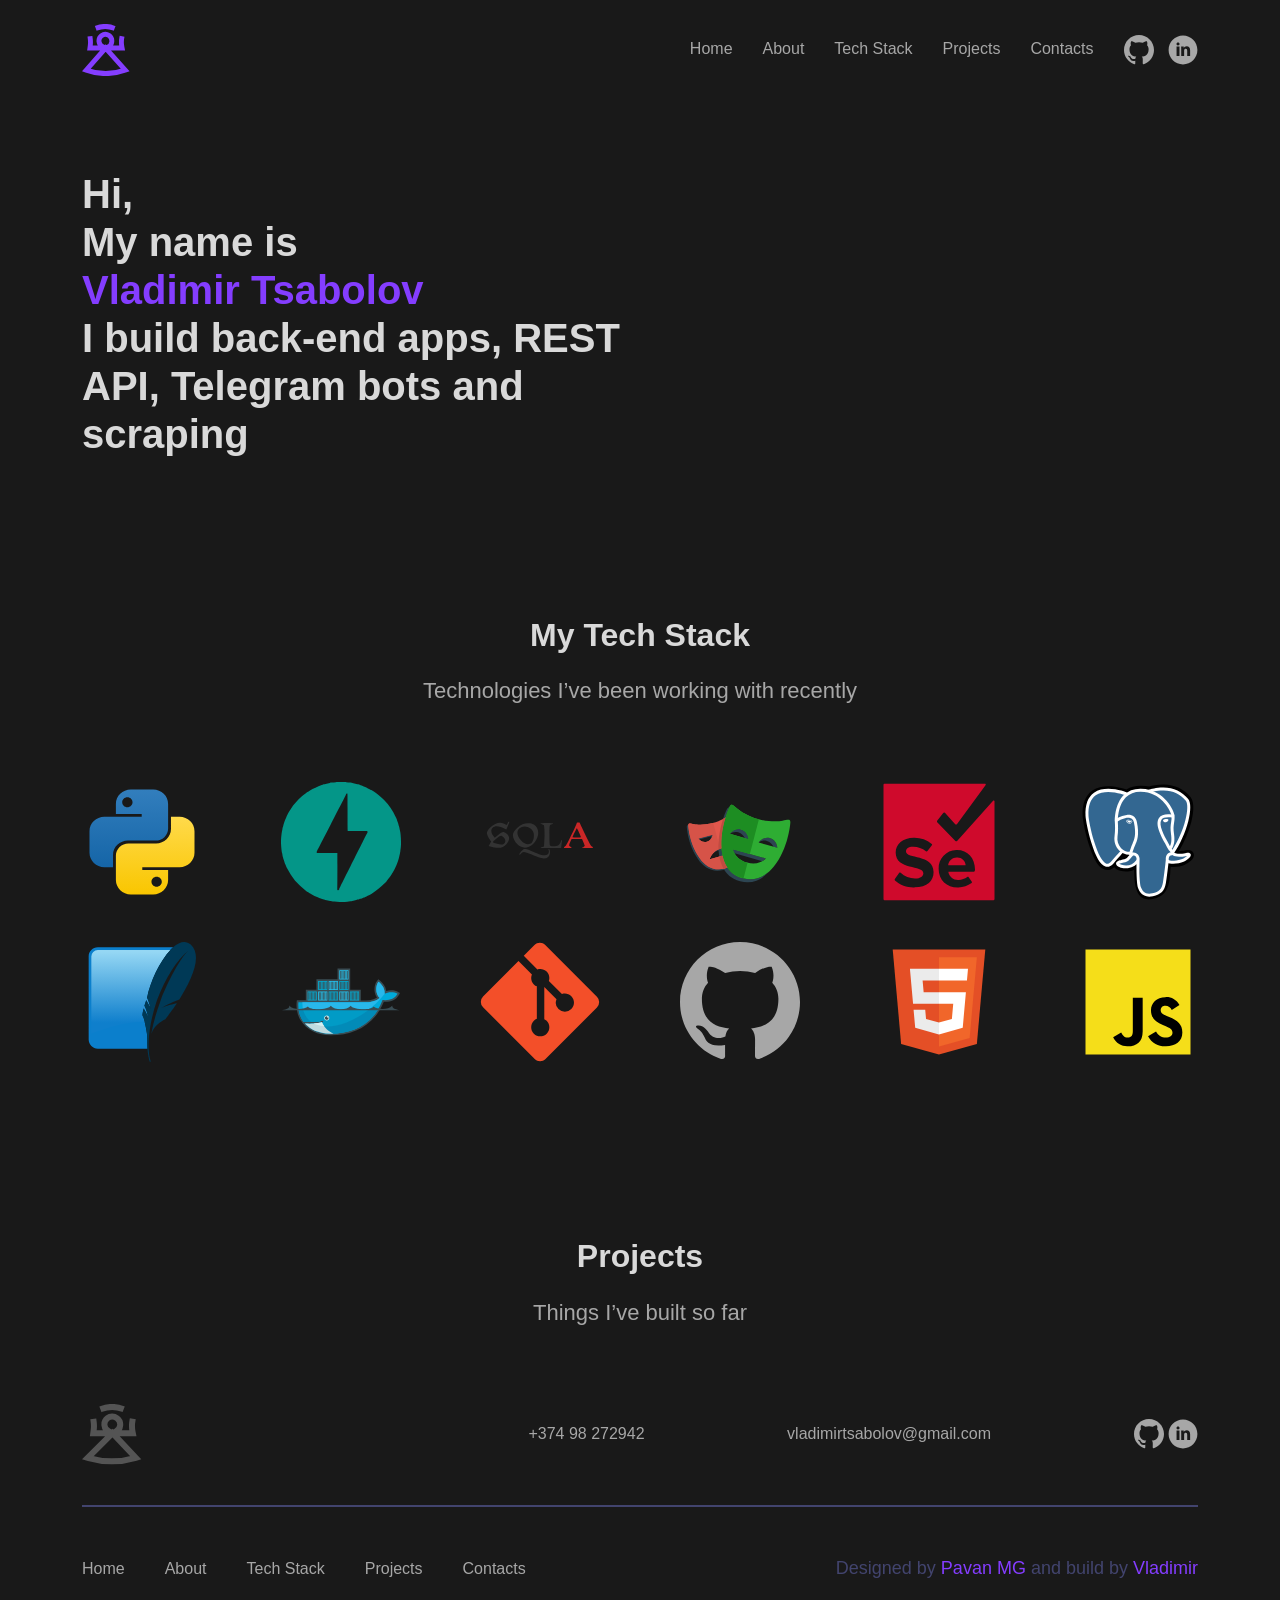
==== index.html @ 78fd00c0 "Edit structure fot github pages works" ====
<!DOCTYPE html>
<html lang="en">
<head>
  <meta charset="UTF-8">
  <meta name="viewport" content="width=device-width, initial-scale=1.0">
  <title>Vladimir Barca's portfolio</title>
  <link rel="icon" type="" href="Icons/logo.svg">
  <link rel="preconnect" type="" href="Fonts/Poppins-Bold.ttf">
  <link rel="preconnect" type="" href="Fonts/Poppins-Medium.ttf">
  <link rel="preconnect" type="" href="Fonts/Poppins-Regular.ttf">
  <link rel="stylesheet" href="CSS/bootstrap.css">
  <link rel="stylesheet" href="CSS/main.css">
</head>

<body>
  <header class='container'>
    <div class='logo'>
      <img src="Icons/logo.svg" alt="Carthage studio logo" width="48px">
    </div>
    <div class='menu'>
      <div class='nav'>
        <ul>
          <li><a href="">Home</a></li>
          <li><a href="">About</a></li>
          <li><a href="">Tech Stack</a></li>
          <li><a href="">Projects</a></li>
          <li><a href="">Contacts</a></li>
        </ul>
      </div>
      <div class='social'>
        <a href="https://github.com/VladimirNTS"><img src="Icons/github_icon.svg" alt="My linkedin"></a>
        <a href=""><img src="Icons/linkedin.svg" alt="My github"></a>
      </div>
    </div>
    
  </header>
  <div class="container hero">
    <div class="hero-text">
      <h1>Hi,<br>
  My name is<br>
  <span class='purple'>Vladimir Tsabolov</span><br>
  I build back-end apps, REST API, Telegram bots and scraping</h1>
    </div>
    <div class="hero-image">
      <img src="" alt="">
    </div>
  </div>
  <div class='container tech-stack'>
    <div class='tech-title'>
      <h2>My Tech Stack</h2>
      <p>Technologies I’ve been working with recently</p>
    </div>
    <div class='tech-list'>
      <div>
        <img src="Icons/python-svgrepo-com.svg" alt="Python" width="120px" title="Python">
        <img src="Icons/FastAPI.svg" alt="FastAPI" width='120px' title="FastAPI">
        <img src="Icons/SQLAlchemy.svg" alt="SQLAlchemy" width="120px" title="SQLAlchemy">
        <img src="Icons/Playwrite.svg" alt="Playwrite" width="120px" title="Playwrite">
        <img src="Icons/Selenium.svg" alt="Selenium" width="120px" title="Selenium">
        <img src="Icons/PostgresSQL.svg" alt="PostgresSQL" width="120px" title="PostgresSQL">
      </div>
      <div>
        <img src="Icons/SQLite.svg" alt="SQLite" width="120px" title="SQLite">
        <img src="Icons/Docker.svg" alt="Docker" width="120px" title="Docker">
        <img src="Icons/Git.svg" alt="Git" width="120px" title="Git">
        <img src="Icons/github_icon.svg" alt="GitHub" width="120px" title="GitHub">
        <img src="Icons/vscode-icons_file-type-html.svg" alt="HTML/CSS" title="HTML/CSS">
        <img src="Icons/vscode-icons_file-type-js-official.svg" alt="JavaScript" title="JavaScript">
      </div>
    </div>
  </div>
  <div class='container projects'>
    <div class='projects-title'>
      <h2>Projects</h2>
      <p>Things I’ve built so far</p>
    </div>
  </div>
  <footer class="container">
    <div class="footer-up">
      <div class="logo">
        <img src="Icons/logo_dark.svg" alt="">
      </div>
      <div class="links">
        <a href="">+374 98 272942</a>
        <a href="https://vladimirtsabolov@gmail.com">vladimirtsabolov@gmail.com</a>
        <div>
          <a href="https://github.com/VladimirNTS"><img src="Icons/github_icon.svg" alt="My linkedin"></a>
          <a href=""><img src="Icons/linkedin.svg" alt="My github"></a>
        </div>
      </div>
    </div>
    <div class='menu'>
      <div>
        <ul>
          <li><a href="">Home</a></li>
          <li><a href="">About</a></li>
          <li><a href="">Tech Stack</a></li>
          <li><a href="">Projects</a></li>
          <li><a href="">Contacts</a></li>
        </ul>
      </div>
      <div>
        <h4>Designed by <span class='purple'>Pavan MG</span> and build by <span class='purple'>Vladimir</span></h4>
      </div>
    </div>

  </footer>
</body>
</html>
---- CSS/main.css ----
body {
  background: #191919;
  color: #D9D9D9;
  margin: 0;
  padding: 0;
  font-family: 'Poppins', sans-serif;
}

h1 {
  font-weight: bold;
  font-size: 40px;
}

h2 {
  font-weight: bold;
  font-size: 32px;
  margin-bottom: 20px;
}

h4 {
  color: #42446E;
  font-size: 18px;
  margin: 0;
}

p {
  font-weight: regular;
  font-size: 22px;
  color: #A7A7A7;
}

.purple {
  color: #843DFF;
}

header {
  height: 100px;
  display: flex;
  justify-content: space-between;
  align-items: center;
}

header .menu {
  display: flex;
  justify-content: space-between;
  align-items: center;
}

header ul {
  display: flex;
  justify-content: space-between;
  align-items: center;
  margin: 0;
}

header li {
  margin: 0;
  margin-right: 30px;
  list-style: None;
}

header li a {
  text-decoration: none;
  color: #A7A7A7;
}

header .social a {
  margin-right: 10px;
}

header .social a:last-of-type {
  margin-right: 0;
}

header li a::after {
  content: "";
  display: block;
  width: 0;
  background: #A7A7A7;
  height: 2px;
  transition: all .3s ease;
}

header .menu img:hover {
  cursor: pointer;
}

header li a:hover::after {
  width: 100%
}

.hero {
  margin-top: 70px;
  display: flex;
  justify-content: space-between;
  align-items: center;
}

.hero-text {
  max-width: 50%;
}

.tech-stack {
  margin-bottom: 50px;
  margin-top: 150px;
}

.tech-title {
  text-align: center;
  margin-bottom: 75px;
}

.tech-list div {
  display: flex;
  justify-content: space-between;
  margin-bottom: 40px;
}


.projects {
  margin-bottom: 50px;
  margin-top: 175px;
}

.projects-title {
  text-align: center;
  margin-bottom: 75px;
}


.footer-up {
  display: flex;
  justify-content: space-between;
  align-items: center;
  margin: 40px 0;
  padding-bottom: 40px;
  border-bottom: 2px solid #42446E;
}

.footer-up .links {
  width: 60%;
  display: flex;
  justify-content: space-between;
  align-items: center;
}

footer a {
  text-decoration: none;
  color: #A7A7A7;
  margin: 0;
  transition: all .3s ease;
}

footer a:hover {
  color: #666666;
}

footer .menu {
  display: flex;
  justify-content: space-between;
  align-items: center;
  margin: 50px 0;
}

footer ul {
  display: flex;
  justify-content: space-between;
  align-items: center;
  margin: 0;
  padding: 0;
}

footer li {
  margin: 0;
  margin-right: 40px;
  list-style: None;
}
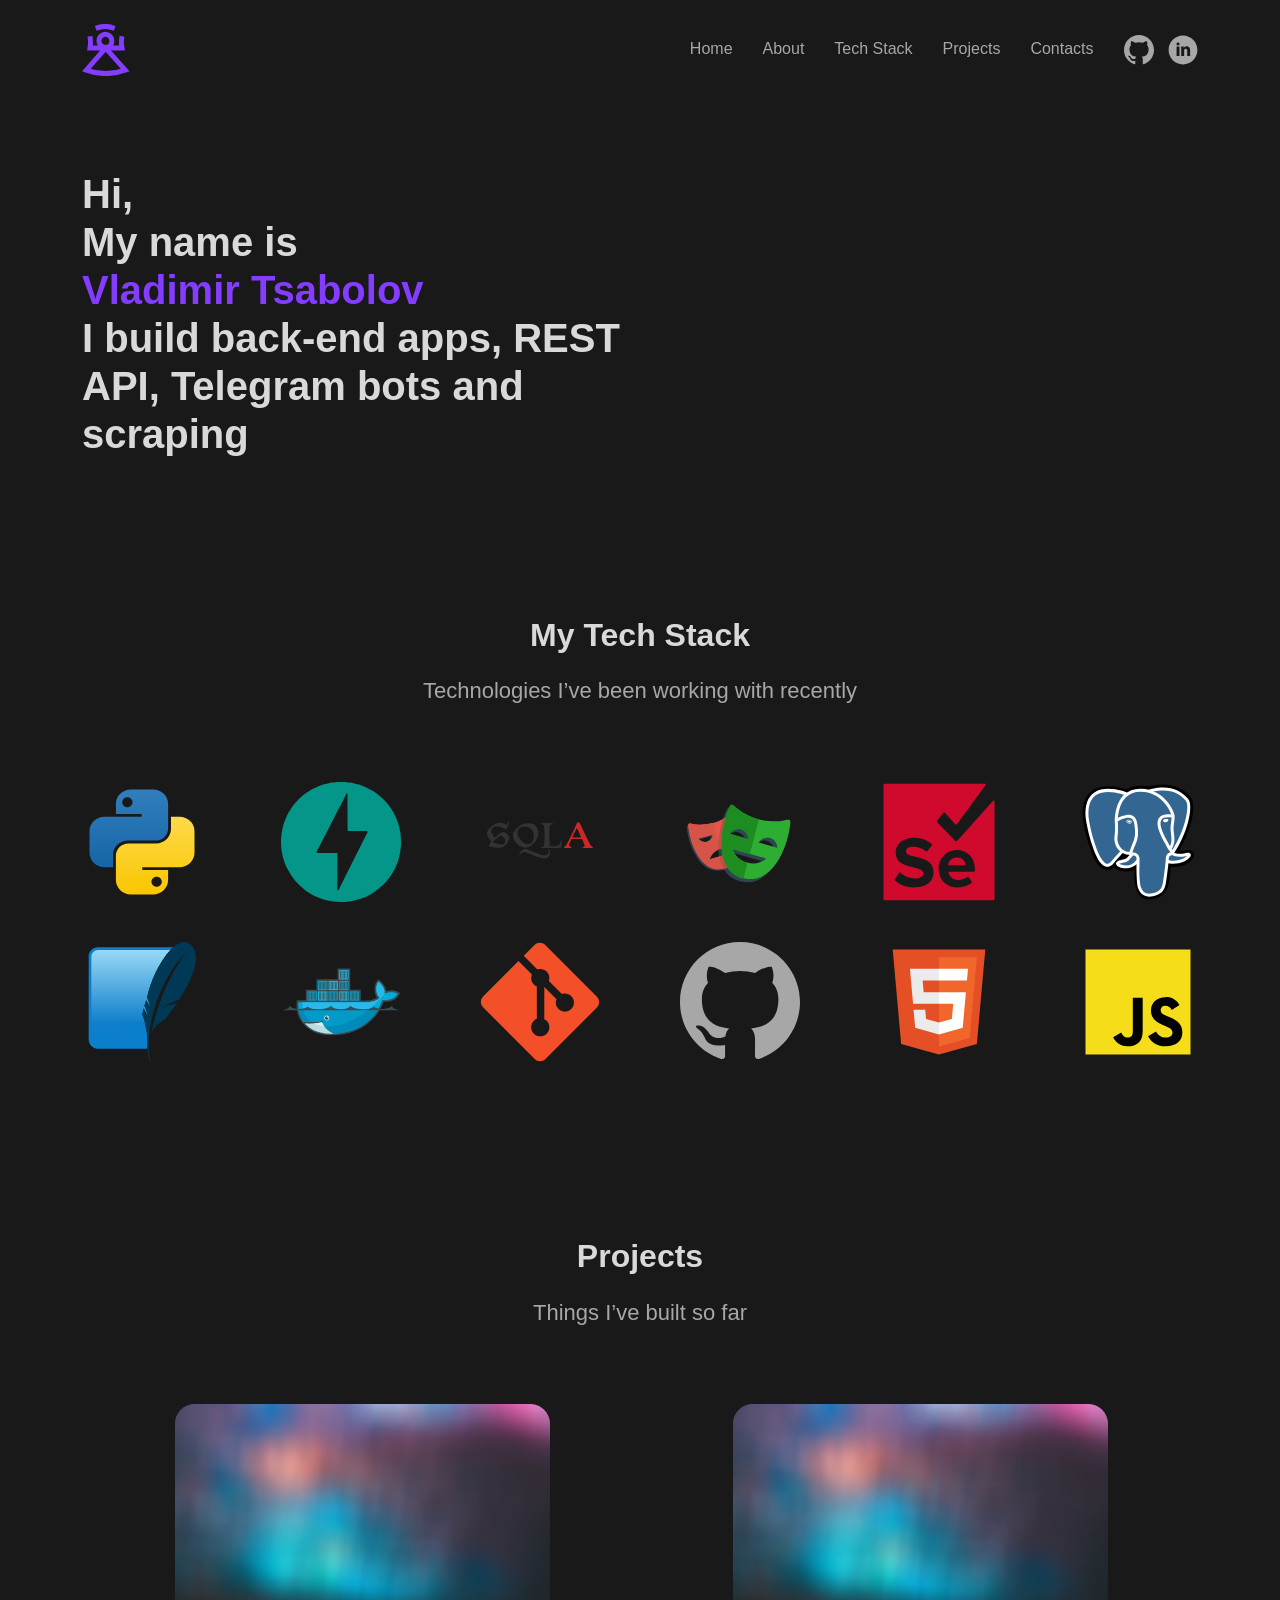
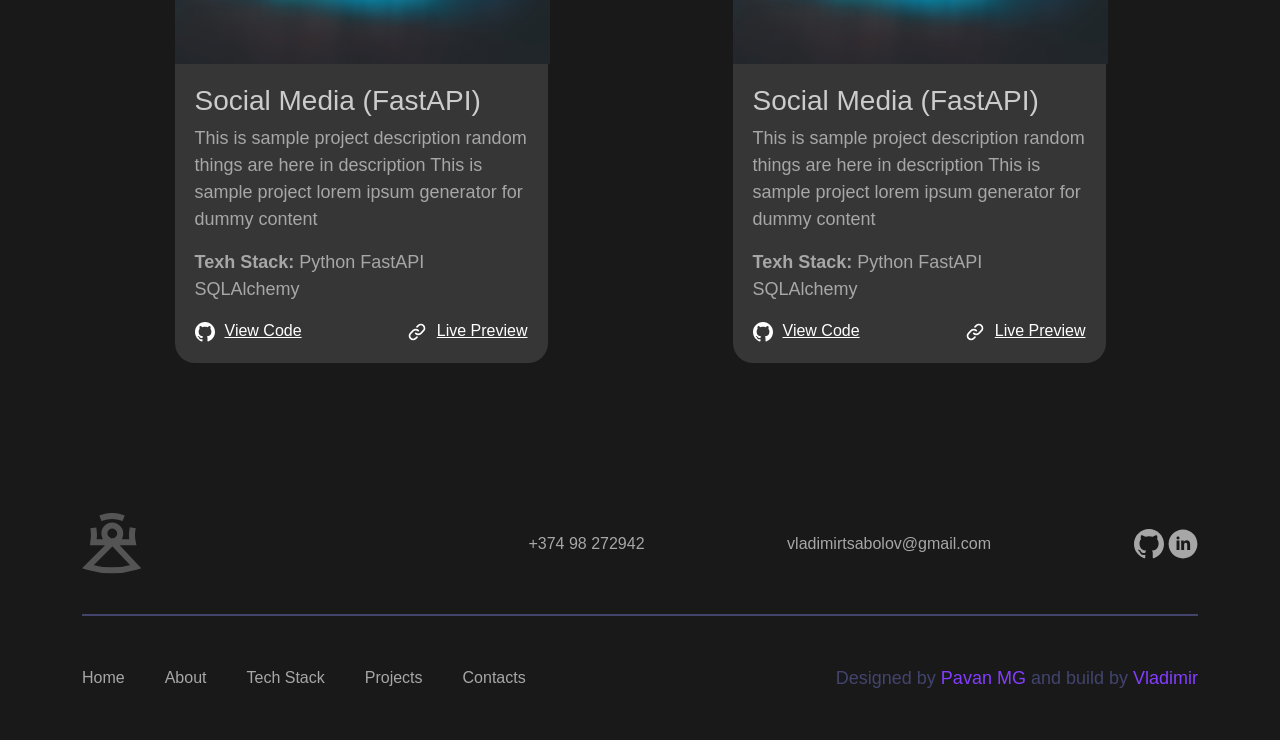
==== commit c45d1910: "Added projects section" ====
--- a/index.html
+++ b/index.html
@@ -74,6 +74,32 @@
       <h2>Projects</h2>
       <p>Things I’ve built so far</p>
     </div>
+    <div class="projects-list">
+      <div class="project-card">
+        <img src="/Icons/Rectangle 18.png" alt="">
+        <div class="projects-info">
+          <h3>Social Media (FastAPI)</h3>
+          <p>This is sample project description random things are here in description This is sample project lorem ipsum generator for dummy content</p>
+          <p><b>Texh Stack:</b> Python FastAPI SQLAlchemy</p>
+          <div class="projects-links">
+            <a href="https://github.com/VladimirNTS"><img src="Icons/github_small.svg" alt="My linkedin">View Code</a>
+            <a href="https://github.com/VladimirNTS"><img src="./Icons/akar-icons_link-chain.svg" alt="My linkedin">Live Preview</a>
+          </div>
+        </div>
+      </div>
+      <div class="project-card">
+        <img src="/Icons/Rectangle 18.png" alt="">
+        <div class="projects-info">
+          <h3>Social Media (FastAPI)</h3>
+          <p>This is sample project description random things are here in description This is sample project lorem ipsum generator for dummy content</p>
+          <p><b>Texh Stack:</b> Python FastAPI SQLAlchemy</p>
+          <div class="projects-links">
+            <a href="https://github.com/VladimirNTS"><img src="Icons/github_small.svg" alt="My linkedin">View Code</a>
+            <a href="https://github.com/VladimirNTS"><img src="./Icons/akar-icons_link-chain.svg" alt="My linkedin">Live Preview</a>
+          </div>
+        </div>
+      </div>
+    </div>
   </div>
   <footer class="container">
     <div class="footer-up">
@@ -81,7 +107,7 @@
         <img src="Icons/logo_dark.svg" alt="">
       </div>
       <div class="links">
-        <a href="">+374 98 272942</a>
+        <a href="tel:+37498272942">+374 98 272942</a>
         <a href="https://vladimirtsabolov@gmail.com">vladimirtsabolov@gmail.com</a>
         <div>
           <a href="https://github.com/VladimirNTS"><img src="Icons/github_icon.svg" alt="My linkedin"></a>
@@ -103,7 +129,6 @@
         <h4>Designed by <span class='purple'>Pavan MG</span> and build by <span class='purple'>Vladimir</span></h4>
       </div>
     </div>
-
   </footer>
 </body>
 </html>
--- a/CSS/main.css
+++ b/CSS/main.css
@@ -1,5 +1,3 @@
-
-
 body {
   background: #191919;
   color: #D9D9D9;
@@ -19,9 +17,18 @@
   margin-bottom: 20px;
 }
 
+h3 {
+  font-size: 28px;
+  color: #CCCCCC;
+}
+
 h4 {
   color: #42446E;
   font-size: 18px;
+  margin: 0;
+}
+
+a {
   margin: 0;
 }
 
@@ -120,7 +127,7 @@
 
 
 .projects {
-  margin-bottom: 50px;
+  margin-bottom: 100px;
   margin-top: 175px;
 }
 
@@ -129,6 +136,46 @@
   margin-bottom: 75px;
 }
 
+.projects-list {
+  display: flex;
+  justify-content: space-around;
+  flex-wrap: wrap;
+}
+
+.project-card {
+  background: #363636;
+  border-radius: 20px;
+  width: 373px;
+  margin-bottom: 50px;
+}
+
+.projects-info {
+  padding: 20px;
+}
+
+.project-card p {
+  font-size: 18px;
+  font-weight: light;
+}
+
+.projects-links {
+  display: flex;
+  justify-content: space-between;
+}
+
+.projects-links img {
+  margin-right: 10px;
+}
+
+.projects-links a {
+  color: #fff;
+  transition: all .2s ease;
+}
+
+.projects-links a:hover {
+  color: #A7A7A7;
+}
+
 
 .footer-up {
   display: flex;
@@ -150,7 +197,7 @@
   text-decoration: none;
   color: #A7A7A7;
   margin: 0;
-  transition: all .3s ease;
+  transition: all .2s ease;
 }
 
 footer a:hover {
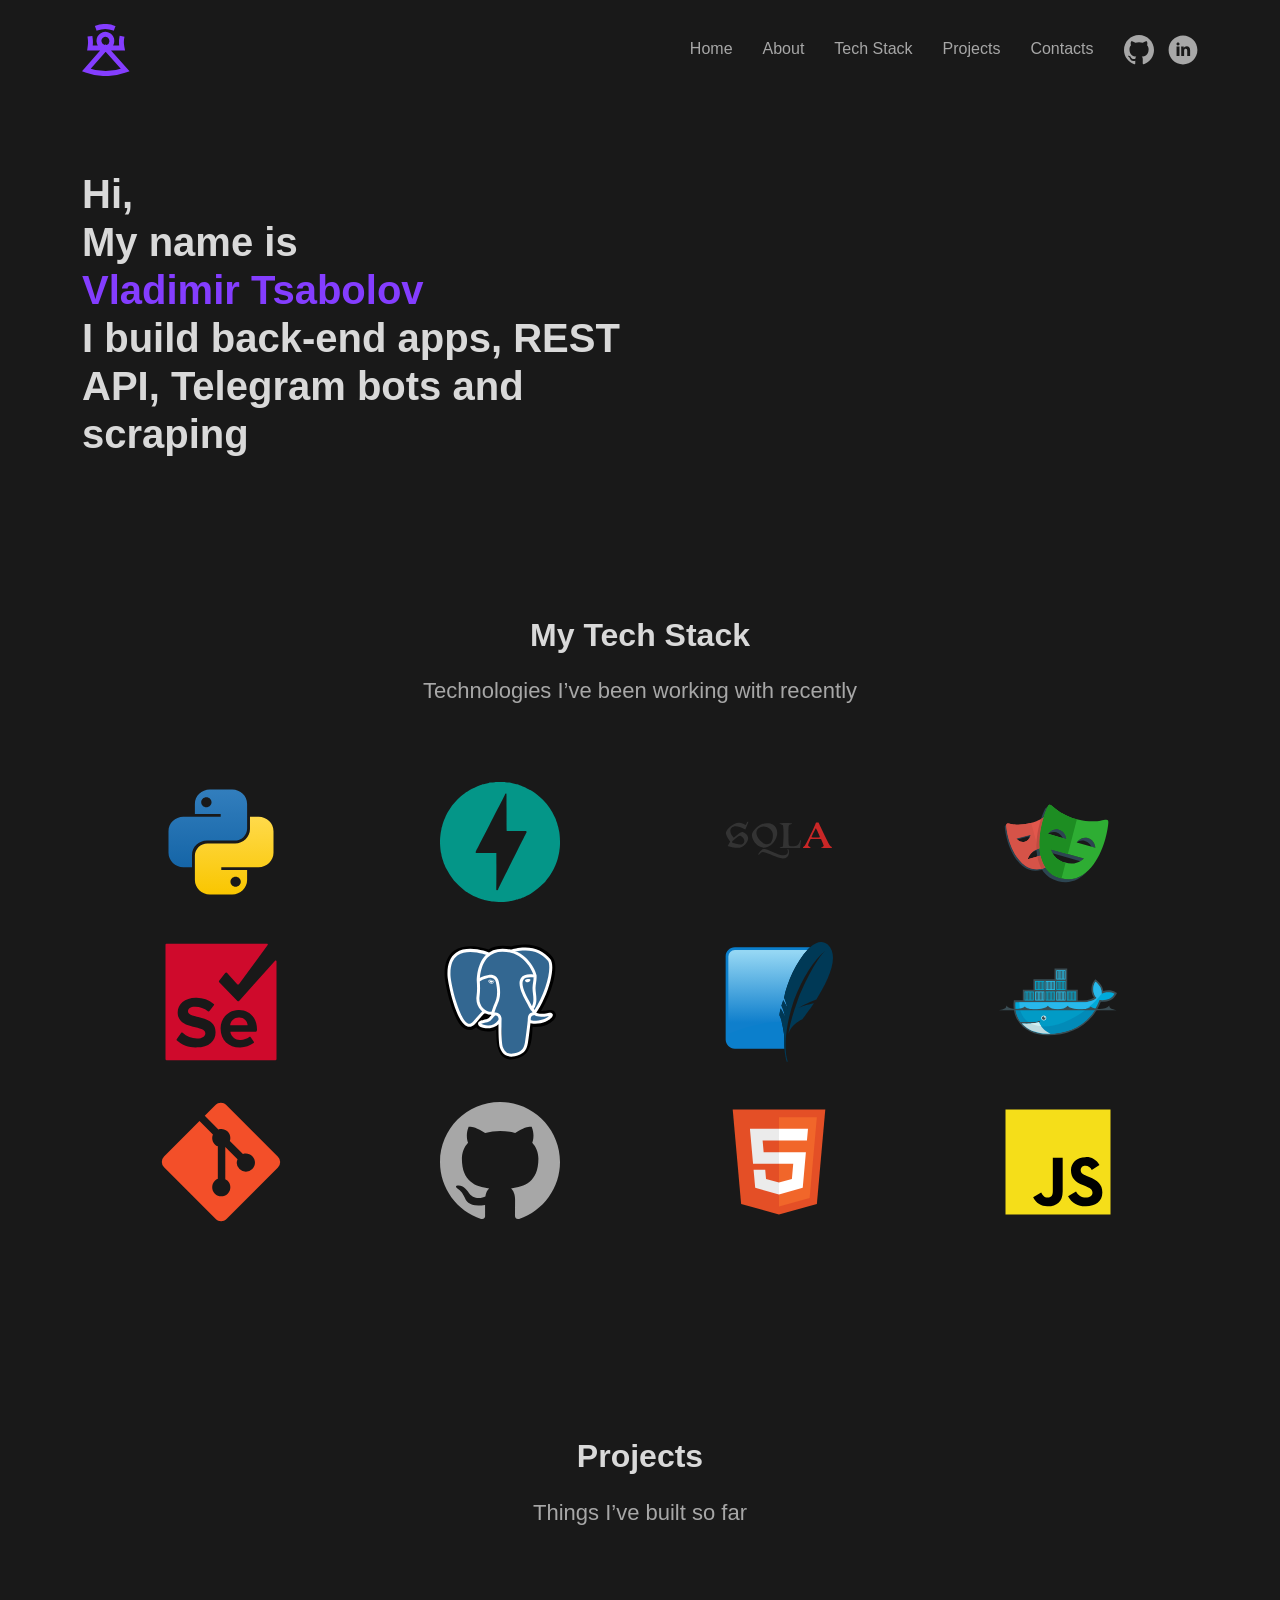
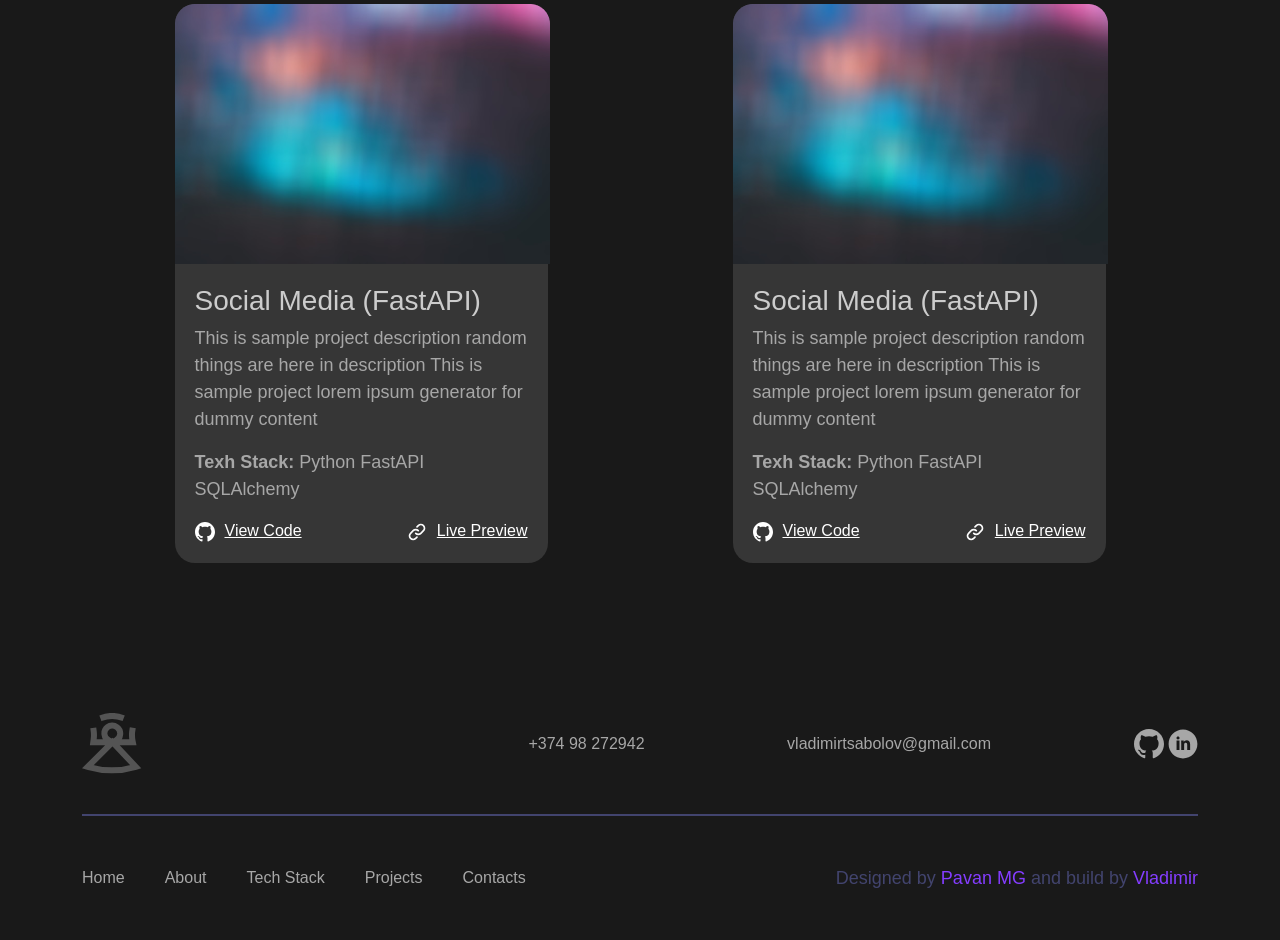
==== commit 27384038: "Added adaptive for every devices" ====
--- a/index.html
+++ b/index.html
@@ -51,22 +51,18 @@
       <p>Technologies I’ve been working with recently</p>
     </div>
     <div class='tech-list'>
-      <div>
-        <img src="Icons/python-svgrepo-com.svg" alt="Python" width="120px" title="Python">
-        <img src="Icons/FastAPI.svg" alt="FastAPI" width='120px' title="FastAPI">
-        <img src="Icons/SQLAlchemy.svg" alt="SQLAlchemy" width="120px" title="SQLAlchemy">
-        <img src="Icons/Playwrite.svg" alt="Playwrite" width="120px" title="Playwrite">
-        <img src="Icons/Selenium.svg" alt="Selenium" width="120px" title="Selenium">
-        <img src="Icons/PostgresSQL.svg" alt="PostgresSQL" width="120px" title="PostgresSQL">
-      </div>
-      <div>
-        <img src="Icons/SQLite.svg" alt="SQLite" width="120px" title="SQLite">
-        <img src="Icons/Docker.svg" alt="Docker" width="120px" title="Docker">
-        <img src="Icons/Git.svg" alt="Git" width="120px" title="Git">
-        <img src="Icons/github_icon.svg" alt="GitHub" width="120px" title="GitHub">
-        <img src="Icons/vscode-icons_file-type-html.svg" alt="HTML/CSS" title="HTML/CSS">
-        <img src="Icons/vscode-icons_file-type-js-official.svg" alt="JavaScript" title="JavaScript">
-      </div>
+      <div><img src="Icons/python-svgrepo-com.svg" alt="Python" width="120px" title="Python"></div>
+      <div><img src="Icons/FastAPI.svg" alt="FastAPI" width='120px' title="FastAPI"></div>
+      <div><img src="Icons/SQLAlchemy.svg" alt="SQLAlchemy" width="120px" title="SQLAlchemy"></div>
+      <div><img src="Icons/Playwrite.svg" alt="Playwrite" width="120px" title="Playwrite"></div>
+      <div><img src="Icons/Selenium.svg" alt="Selenium" width="120px" title="Selenium"></div>
+      <div><img src="Icons/PostgresSQL.svg" alt="PostgresSQL" width="120px" title="PostgresSQL"></div>
+      <div><img src="Icons/SQLite.svg" alt="SQLite" width="120px" title="SQLite"></div>
+      <div><img src="Icons/Docker.svg" alt="Docker" width="120px" title="Docker"></div>
+      <div><img src="Icons/Git.svg" alt="Git" width="120px" title="Git"></div>
+      <div><img src="Icons/github_icon.svg" alt="GitHub" width="120px" title="GitHub"></div>
+      <div><img src="Icons/vscode-icons_file-type-html.svg" alt="HTML/CSS" title="HTML/CSS"></div>
+      <div><img src="Icons/vscode-icons_file-type-js-official.svg" alt="JavaScript" title="JavaScript"></div>
     </div>
   </div>
   <div class='container projects'>
@@ -76,7 +72,7 @@
     </div>
     <div class="projects-list">
       <div class="project-card">
-        <img src="/Icons/Rectangle 18.png" alt="">
+        <img src="Images/test_for_projects.png" class="preview" alt="">
         <div class="projects-info">
           <h3>Social Media (FastAPI)</h3>
           <p>This is sample project description random things are here in description This is sample project lorem ipsum generator for dummy content</p>
@@ -88,7 +84,7 @@
         </div>
       </div>
       <div class="project-card">
-        <img src="/Icons/Rectangle 18.png" alt="">
+        <img src="/Images/test_for_projects.png" class="preview" alt="">
         <div class="projects-info">
           <h3>Social Media (FastAPI)</h3>
           <p>This is sample project description random things are here in description This is sample project lorem ipsum generator for dummy content</p>
--- a/CSS/main.css
+++ b/CSS/main.css
@@ -71,6 +71,12 @@
 header li a {
   text-decoration: none;
   color: #A7A7A7;
+}
+
+@media(max-width: 800px) {
+  header ul {
+    display: none;
+  }
 }
 
 header .social a {
@@ -119,12 +125,20 @@
   margin-bottom: 75px;
 }
 
+.tech-list {
+  display: flex;
+  justify-content: space-around;
+  margin-bottom: 40px;
+  flex-wrap: wrap;
+}
+
+
 .tech-list div {
-  display: flex;
-  justify-content: space-between;
+  flex: 0 0 calc(100% / 6 + 40px);
   margin-bottom: 40px;
-}
-
+  padding: 0;
+  text-align: center;
+}
 
 .projects {
   margin-bottom: 100px;
@@ -170,6 +184,7 @@
 .projects-links a {
   color: #fff;
   transition: all .2s ease;
+  text-align: center;
 }
 
 .projects-links a:hover {
@@ -193,6 +208,28 @@
   align-items: center;
 }
 
+@media(max-width: 770px) {
+  .footer-up {
+    display: block;
+    text-align: center;
+  }
+  .footer-up .links {
+    width: 100%;
+    margin-top: 50px;
+  }
+  .hero {
+    display: block;
+    width: 100%;
+    text-align: center;
+  }
+  .hero-text {
+    max-width: 100%;
+  }
+  .hero-text h1 {
+    width: 100%;
+  }
+}
+
 footer a {
   text-decoration: none;
   color: #A7A7A7;
@@ -225,4 +262,43 @@
   list-style: None;
 }
 
-
+@media(max-width: 1000px) {
+  footer .menu {
+    display: block;
+    text-align: center;
+  }
+
+  footer ul {
+    margin-bottom: 40px;
+  }
+  footer li {
+    margin: 0;
+  }
+}
+
+@media(max-width: 425px) {
+  .project-card {
+    width: 90%;
+  }
+  .project-card .preview {
+    width: 100%;
+  }
+  footer ul {
+    display: block;
+  }
+  footer li {
+    margin-bottom: 20px;
+  }
+  .footer-up .links {
+    display: block;
+    text-align: center;
+  }
+  .footer-up .links * {
+    display: block;
+    margin-top: 20px;
+    text-align: center;
+  }
+  .footer-up .links div {
+    padding: 0 45%;
+  }
+}
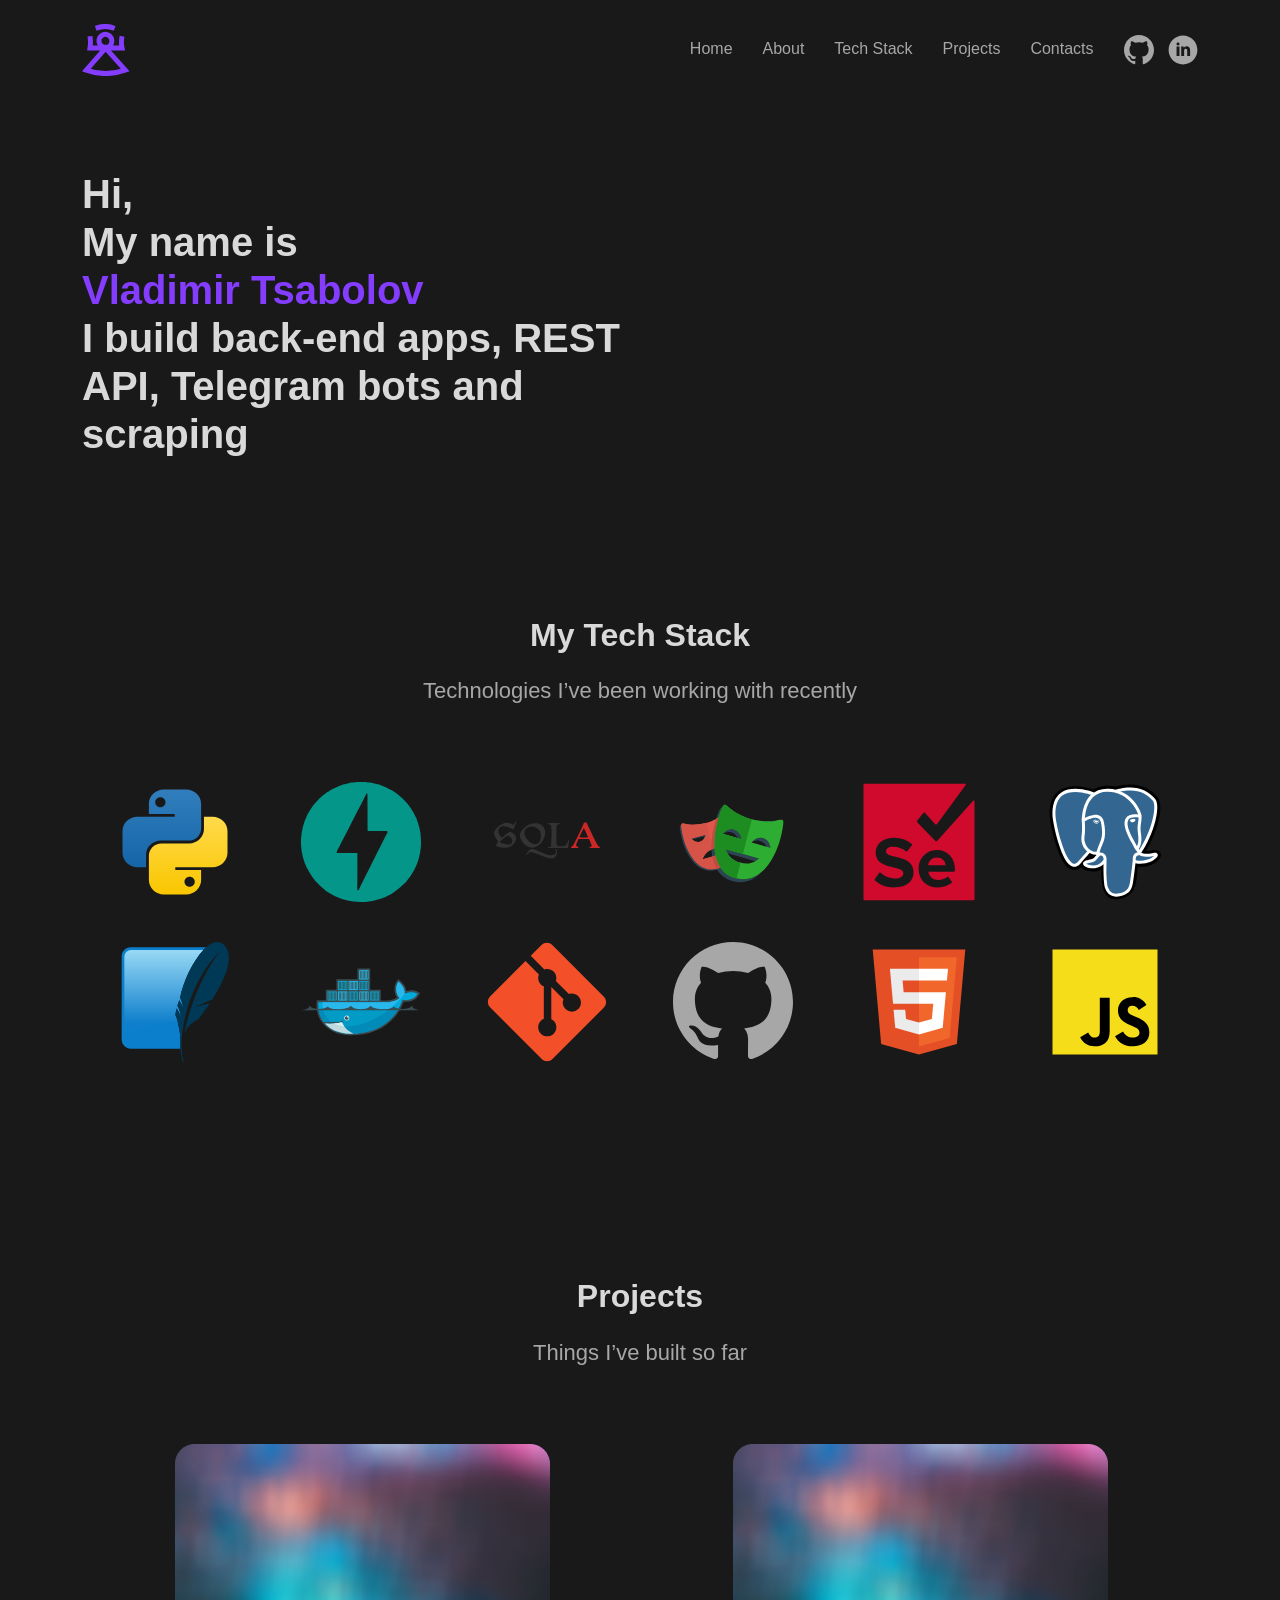
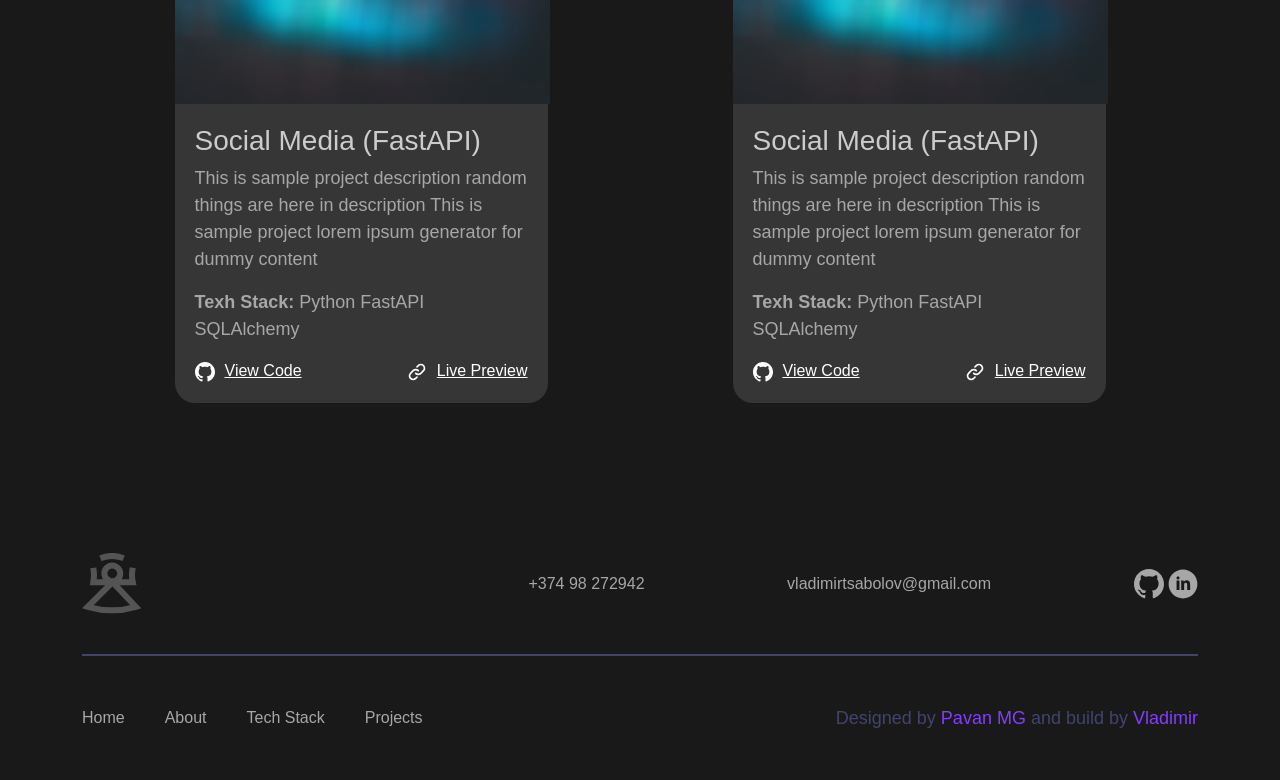
==== commit 021c1f2e: "Fixed bags of adaptive and added links scroll to block" ====
--- a/index.html
+++ b/index.html
@@ -20,11 +20,11 @@
     <div class='menu'>
       <div class='nav'>
         <ul>
-          <li><a href="">Home</a></li>
-          <li><a href="">About</a></li>
-          <li><a href="">Tech Stack</a></li>
-          <li><a href="">Projects</a></li>
-          <li><a href="">Contacts</a></li>
+          <li><a href="#home">Home</a></li>
+          <li><a href="#about">About</a></li>
+          <li><a href="#stack">Tech Stack</a></li>
+          <li><a href="#projects">Projects</a></li>
+          <li><a href="#contacts">Contacts</a></li>
         </ul>
       </div>
       <div class='social'>
@@ -34,7 +34,7 @@
     </div>
     
   </header>
-  <div class="container hero">
+  <div class="container hero" id="home">
     <div class="hero-text">
       <h1>Hi,<br>
   My name is<br>
@@ -45,7 +45,7 @@
       <img src="" alt="">
     </div>
   </div>
-  <div class='container tech-stack'>
+  <div class='container tech-stack' id="stack">
     <div class='tech-title'>
       <h2>My Tech Stack</h2>
       <p>Technologies I’ve been working with recently</p>
@@ -65,7 +65,7 @@
       <div><img src="Icons/vscode-icons_file-type-js-official.svg" alt="JavaScript" title="JavaScript"></div>
     </div>
   </div>
-  <div class='container projects'>
+  <div class='container projects' id="projects">
     <div class='projects-title'>
       <h2>Projects</h2>
       <p>Things I’ve built so far</p>
@@ -97,7 +97,7 @@
       </div>
     </div>
   </div>
-  <footer class="container">
+  <footer class="container" id="contacts">
     <div class="footer-up">
       <div class="logo">
         <img src="Icons/logo_dark.svg" alt="">
@@ -114,11 +114,10 @@
     <div class='menu'>
       <div>
         <ul>
-          <li><a href="">Home</a></li>
-          <li><a href="">About</a></li>
-          <li><a href="">Tech Stack</a></li>
-          <li><a href="">Projects</a></li>
-          <li><a href="">Contacts</a></li>
+          <li><a href="#home">Home</a></li>
+          <li><a href="#about">About</a></li>
+          <li><a href="#stack">Tech Stack</a></li>
+          <li><a href="#projects">Projects</a></li>
         </ul>
       </div>
       <div>
--- a/CSS/main.css
+++ b/CSS/main.css
@@ -134,10 +134,28 @@
 
 
 .tech-list div {
-  flex: 0 0 calc(100% / 6 + 40px);
+  width: calc(100% / 6 + 0px);
   margin-bottom: 40px;
   padding: 0;
   text-align: center;
+}
+
+@media(max-width: 995px){
+  .tech-list div {
+    min-width: calc(100% / 6 + 20px);
+  }
+}
+
+@media(max-width: 545px){
+  .tech-list div {
+    min-width: calc(100% / 3);
+  }
+}
+
+@media(max-width: 400px){
+  .tech-list div {
+    min-width: calc(100% / 2);
+  }
 }
 
 .projects {
